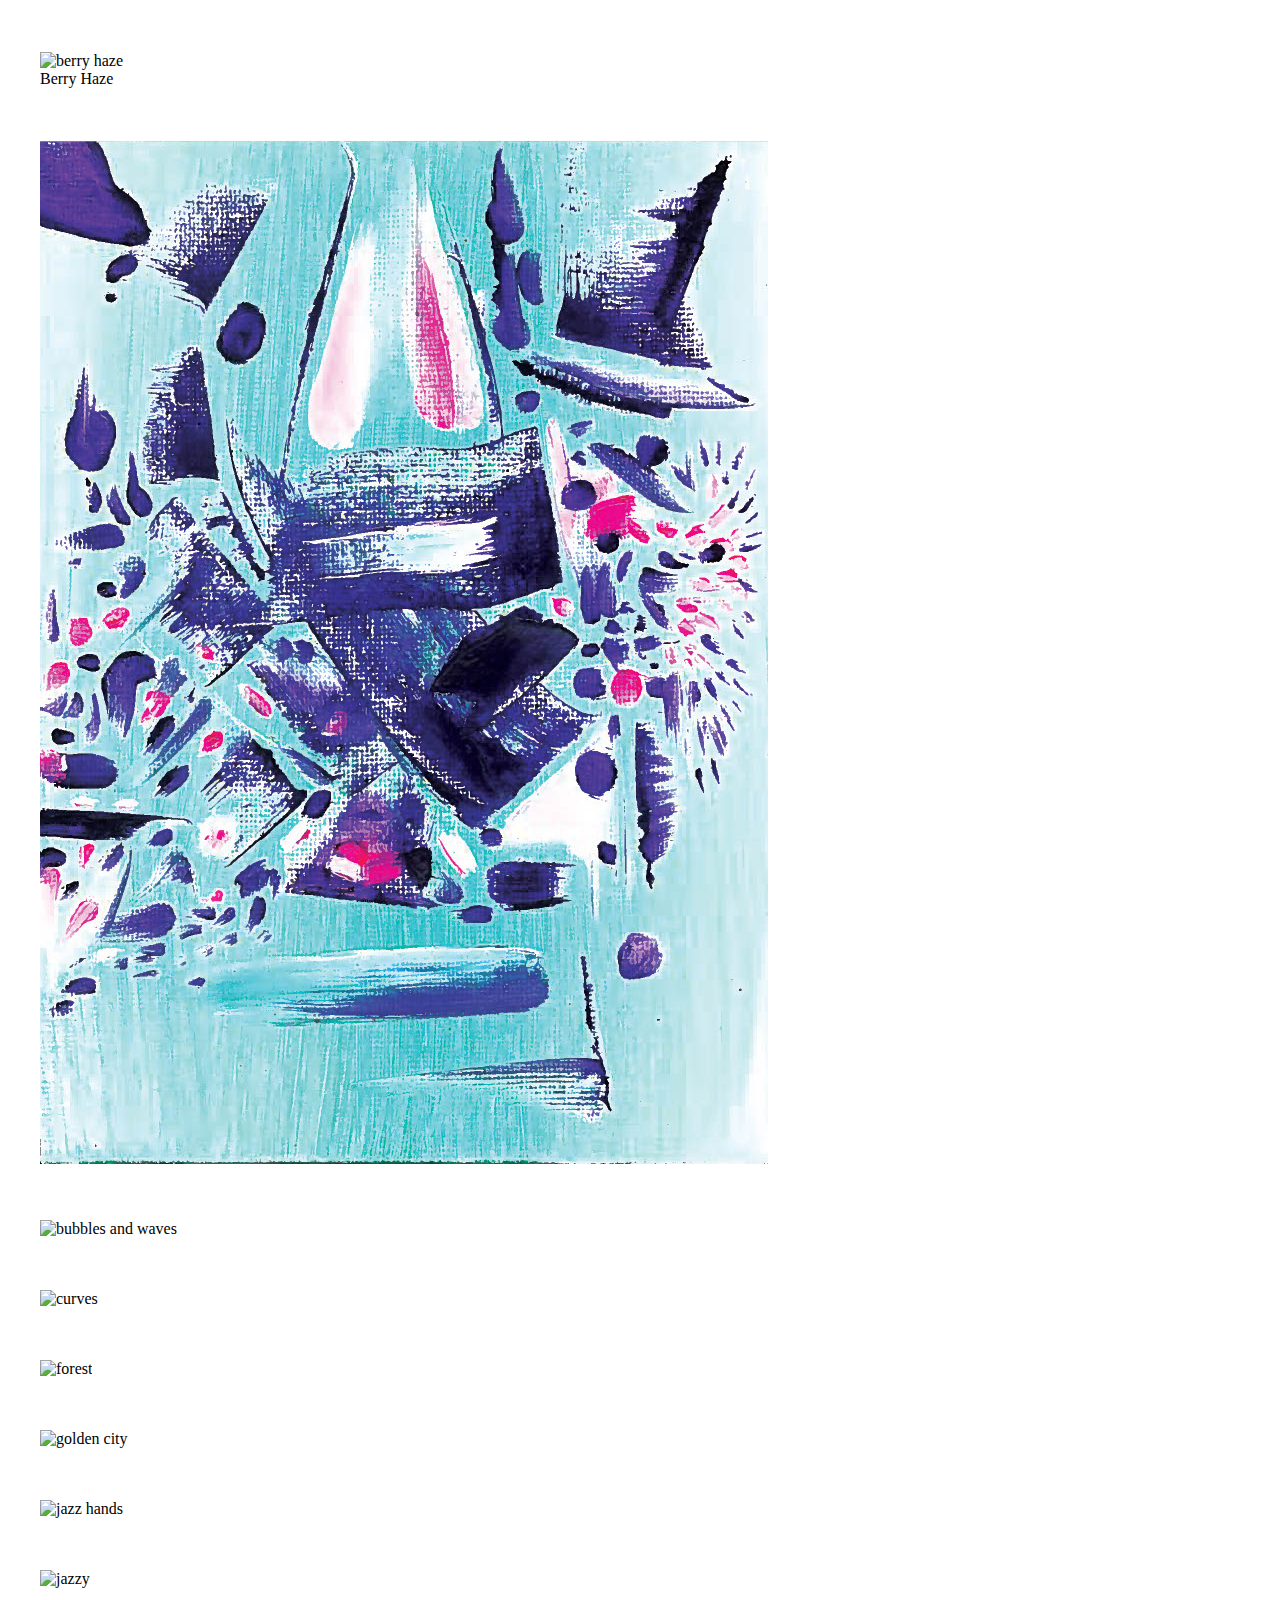
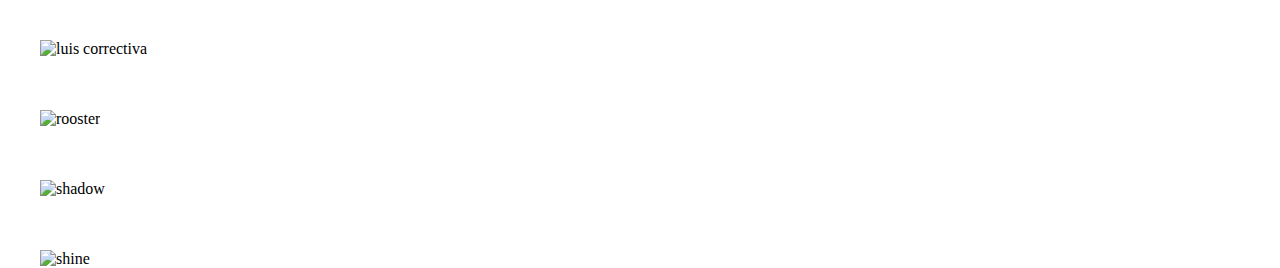
==== gallery.html @ 1a06203a "added images to the gallery" ====
<!DOCTYPE html>


<html lang="en">
    <head>
        <meta charset="UTF-8">
        <meta name="viewport" content="width=device-width, initial-scale=1.0">
        <link href="https://cdn.jsdelivr.net/npm/bootstrap@5.2.3/dist/css/bootstrap.min.css" rel="stylesheet" integrity="sha384-rbsA2VBKQhggwzxH7pPCaAqO46MgnOM80zW1RWuH61DGLwZJEdK2Kadq2F9CUG65" crossorigin="anonymous">
        <script src="https://cdn.jsdelivr.net/npm/bootstrap@5.2.3/dist/js/bootstrap.bundle.min.js" integrity="sha384-kenU1KFdBIe4zVF0s0G1M5b4hcpxyD9F7jL+jjXkk+Q2h455rYXK/7HAuoJl+0I4" crossorigin="anonymous"></script>
        <link href="styles.css" rel="stylesheet">
        <title>Gallery</title>
    </head>
    <body style="height: 100%; width: 100%;">
        <div id="images">
            <figure>      
                <img src="art/berry haze.jpg" alt="berry haze" class="gallery">
                <figcaption>
                    <span>Berry Haze</span>
                </figcaption>
            </figure>
            <figure>
                <img src="art/blue and purple.jpg" alt="blue and purple" class="gallery">

            </figure>
            <figure>
                <img src="art/bubbles and waves.jpg" alt="bubbles and waves" class="gallery">

            </figure>
            <figure>
                <img src="art/curves.jpg" alt="curves" class="gallery">

            </figure>
            <figure>
                <img src="art/forest.jpg" alt="forest" class="gallery">

            </figure>
            <figure>
                <img src="art/golden city.jpg" alt="golden city" class="gallery">

            </figure>
            <figure>
                <img src="art/jazz hands.jpg" alt="jazz hands" class="gallery">

            </figure>
            <figure>
                <img src="art/jazzy.jpg" alt="jazzy" class="gallery">

            </figure>
            <figure>
                <img src="art/luis correctiva.jpg" alt="luis correctiva" class="gallery">
            
            </figure>
            <figure>
                <img src="art/rooster.jpg" alt="rooster" class="gallery">
            
            </figure>
            <figure>
                <img src="art/shadow.jpg" alt="shadow" class="gallery">

            </figure>
            <figure>
                <img src="art/shine.jpg" alt="shine" class="gallery">

            </figure>
        </div>
    </body>
</html>
---- styles.css ----
/* HOMEPAGE STYLES */
body, html {
    width: 100%;
    height: 100%;
    margin: 0;
    padding: 0;
    background-image: url('art/golden\ city.jpg');
    background-position: center;
    background-repeat: no-repeat;
    background-size: cover;
}

h1, h2 {
    color: rgb(170, 146, 146);
    
}
.disc {
    font-weight: bolder;
    position: absolute;
    top: 15%;
    width: 100%;
}

.projects {
    color: white;
    font-size: 150%;
    margin-top: 4%;
}

#container {
    display: flex;
    gap: 10%;
    justify-content: center;
    flex-wrap: wrap;
    padding-top: 400px;
}

.card {
    width: 10%;
    aspect-ratio: 2/3;
    border: 4px solid black;
}

.gallery {
    margin-top: 3%;
}

@media (max-width: 450px) {
    h1, h2 {
        color: rgb(245, 218, 218);
        font-size: 24px;
    }

    .card {
        width: 20%;
    }
    #container{
        padding-top: 300px;
    } 
}
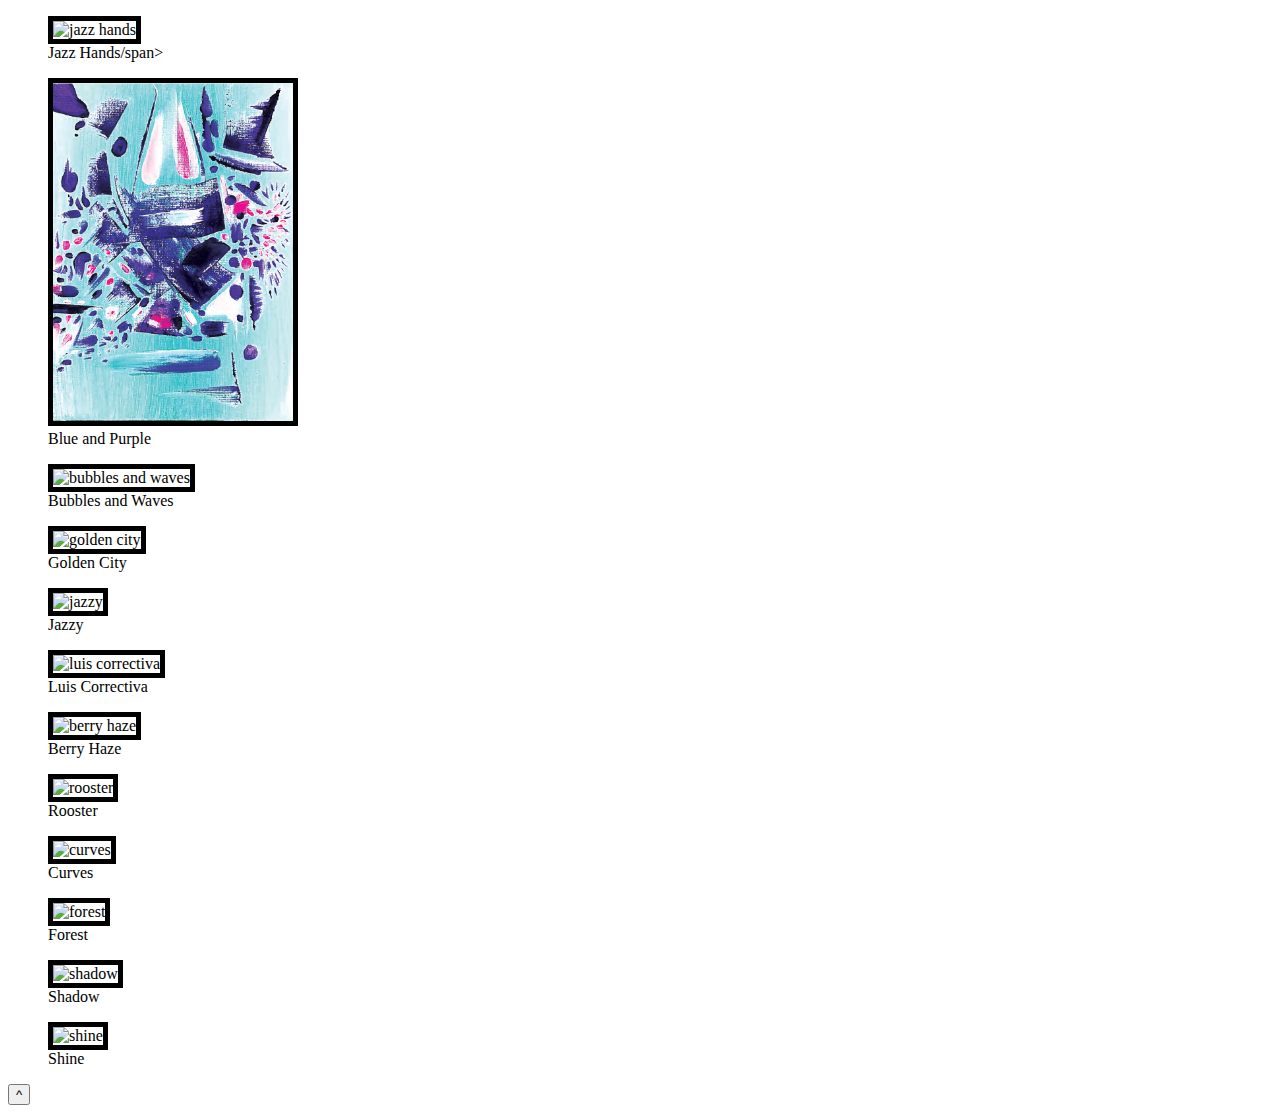
==== commit 7f6ca158: "added captions and rearranged pictures" ====
--- a/gallery.html
+++ b/gallery.html
@@ -9,9 +9,52 @@
         <script src="https://cdn.jsdelivr.net/npm/bootstrap@5.2.3/dist/js/bootstrap.bundle.min.js" integrity="sha384-kenU1KFdBIe4zVF0s0G1M5b4hcpxyD9F7jL+jjXkk+Q2h455rYXK/7HAuoJl+0I4" crossorigin="anonymous"></script>
         <link href="styles.css" rel="stylesheet">
         <title>Gallery</title>
+        <script src="script.js" defer></script>
     </head>
     <body style="height: 100%; width: 100%;">
         <div id="images">
+            <figure>
+                <img src="art/jazz hands.jpg" alt="jazz hands" class="gallery">
+                <figcaption>
+                    <span>Jazz Hands/span>
+                </figcaption>
+
+            </figure>
+            <figure>
+                <img src="art/blue and purple.jpg" alt="blue and purple" class="gallery">
+                <figcaption>
+                    <span>Blue and Purple</span>
+                </figcaption>
+
+            </figure>
+            <figure>
+                <img src="art/bubbles and waves.jpg" alt="bubbles and waves" class="gallery">
+                <figcaption>
+                    <span>Bubbles and Waves</span>
+                </figcaption>
+
+            </figure>
+            <figure>
+                <img src="art/golden city.jpg" alt="golden city" class="gallery">
+                <figcaption>
+                    <span>Golden City</span>
+                </figcaption>
+
+            </figure>
+            <figure>
+                <img src="art/jazzy.jpg" alt="jazzy" class="gallery">
+                <figcaption>
+                    <span>Jazzy</span>
+                </figcaption>
+
+            </figure>
+            <figure>
+                <img src="art/luis correctiva.jpg" alt="luis correctiva" class="gallery">
+                <figcaption>
+                    <span>Luis Correctiva</span>
+                </figcaption>
+
+            </figure>
             <figure>      
                 <img src="art/berry haze.jpg" alt="berry haze" class="gallery">
                 <figcaption>
@@ -19,49 +62,41 @@
                 </figcaption>
             </figure>
             <figure>
-                <img src="art/blue and purple.jpg" alt="blue and purple" class="gallery">
-
-            </figure>
-            <figure>
-                <img src="art/bubbles and waves.jpg" alt="bubbles and waves" class="gallery">
+                <img src="art/rooster.jpg" alt="rooster" class="gallery">
+                <figcaption>
+                    <span>Rooster</span>
+                </figcaption>
 
             </figure>
             <figure>
                 <img src="art/curves.jpg" alt="curves" class="gallery">
+                <figcaption>
+                    <span>Curves</span>
+                </figcaption>
 
             </figure>
             <figure>
                 <img src="art/forest.jpg" alt="forest" class="gallery">
+                <figcaption>
+                    <span>Forest</span>
+                </figcaption>
 
             </figure>
             <figure>
-                <img src="art/golden city.jpg" alt="golden city" class="gallery">
-
-            </figure>
-            <figure>
-                <img src="art/jazz hands.jpg" alt="jazz hands" class="gallery">
-
-            </figure>
-            <figure>
-                <img src="art/jazzy.jpg" alt="jazzy" class="gallery">
-
-            </figure>
-            <figure>
-                <img src="art/luis correctiva.jpg" alt="luis correctiva" class="gallery">
-            
-            </figure>
-            <figure>
-                <img src="art/rooster.jpg" alt="rooster" class="gallery">
-            
-            </figure>
-            <figure>
                 <img src="art/shadow.jpg" alt="shadow" class="gallery">
+                <figcaption>
+                    <span>Shadow</span>
+                </figcaption>
 
             </figure>
             <figure>
                 <img src="art/shine.jpg" alt="shine" class="gallery">
+                <figcaption>
+                    <span>Shine</span>
+                </figcaption>
 
             </figure>
         </div>
+        <button class="topBtn"> ^ </button>
     </body>
 </html>--- a/styles.css
+++ b/styles.css
@@ -1,14 +1,14 @@
 
 /* HOMEPAGE STYLES */
-body, html {
+.background {
     width: 100%;
     height: 100%;
     margin: 0;
     padding: 0;
-    background-image: url('art/golden\ city.jpg');
     background-position: center;
     background-repeat: no-repeat;
     background-size: cover;
+    background-image: url('art/golden\ city.jpg');
 }
 
 h1, h2 {
@@ -42,8 +42,21 @@
     border: 4px solid black;
 }
 
+.button {
+    margin-top: 3%;
+}
+
+/* GALLERY STYLES */
+#images {
+    margin: 0;
+    padding: 0;
+}
+/* figure out how to make flexbox work with figures or just dont use figures and use divs */
 .gallery {
-    margin-top: 3%;
+    width: 20%;
+    border: 5px solid black;
+    margin: 0;
+    padding: 0;
 }
 
 @media (max-width: 450px) {
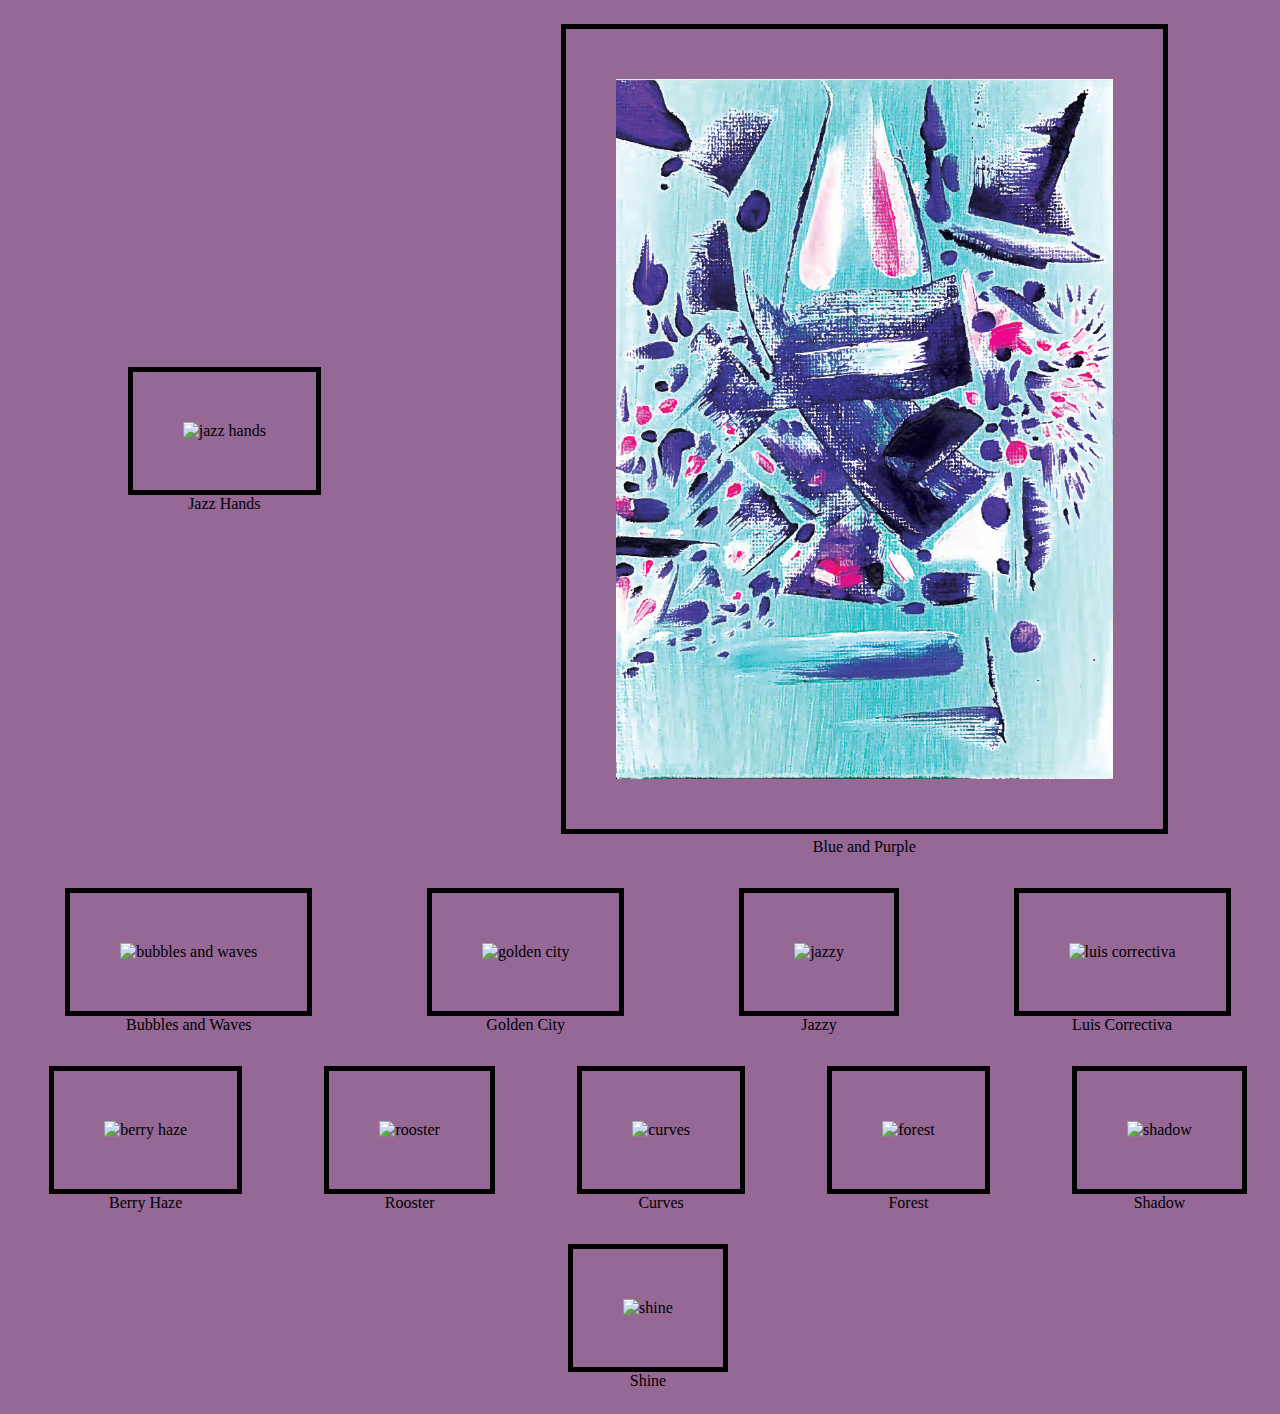
==== commit ca10fecb: "changed background color" ====
--- a/gallery.html
+++ b/gallery.html
@@ -11,12 +11,12 @@
         <title>Gallery</title>
         <script src="script.js" defer></script>
     </head>
-    <body style="height: 100%; width: 100%;">
+    <body style="height: 100%; width: 100%; background-color: rgb(150, 104, 150);">
         <div id="images">
             <figure>
                 <img src="art/jazz hands.jpg" alt="jazz hands" class="gallery">
                 <figcaption>
-                    <span>Jazz Hands/span>
+                    <span>Jazz Hands</span>
                 </figcaption>
 
             </figure>
--- a/styles.css
+++ b/styles.css
@@ -51,12 +51,45 @@
     margin: 0;
     padding: 0;
 }
-/* figure out how to make flexbox work with figures or just dont use figures and use divs */
+
+#images {
+    height: auto;
+    width: 100%;
+    display: flex;
+    align-items: center;
+    flex-wrap: wrap;
+    justify-content: space-around;
+
+}
+
 .gallery {
-    width: 20%;
+    max-width: 500px;
+    max-height: 700px;
     border: 5px solid black;
-    margin: 0;
-    padding: 0;
+    padding: 50px;
+}
+
+figcaption {
+    text-align: center;
+    display: flex;
+    flex-direction: column;
+}
+
+
+.topBtn {
+    display: none;
+    position: fixed;
+    bottom: 20px;
+    left: 30px;
+    z-index: 99;
+    border: none;
+    outline: none;
+    color: white;
+    cursor: pointer;
+    padding: 8px 16px 8px 16px;
+    border-radius: 60px;
+    font-size: 18px;
+    background-color: blue;
 }
 
 @media (max-width: 450px) {
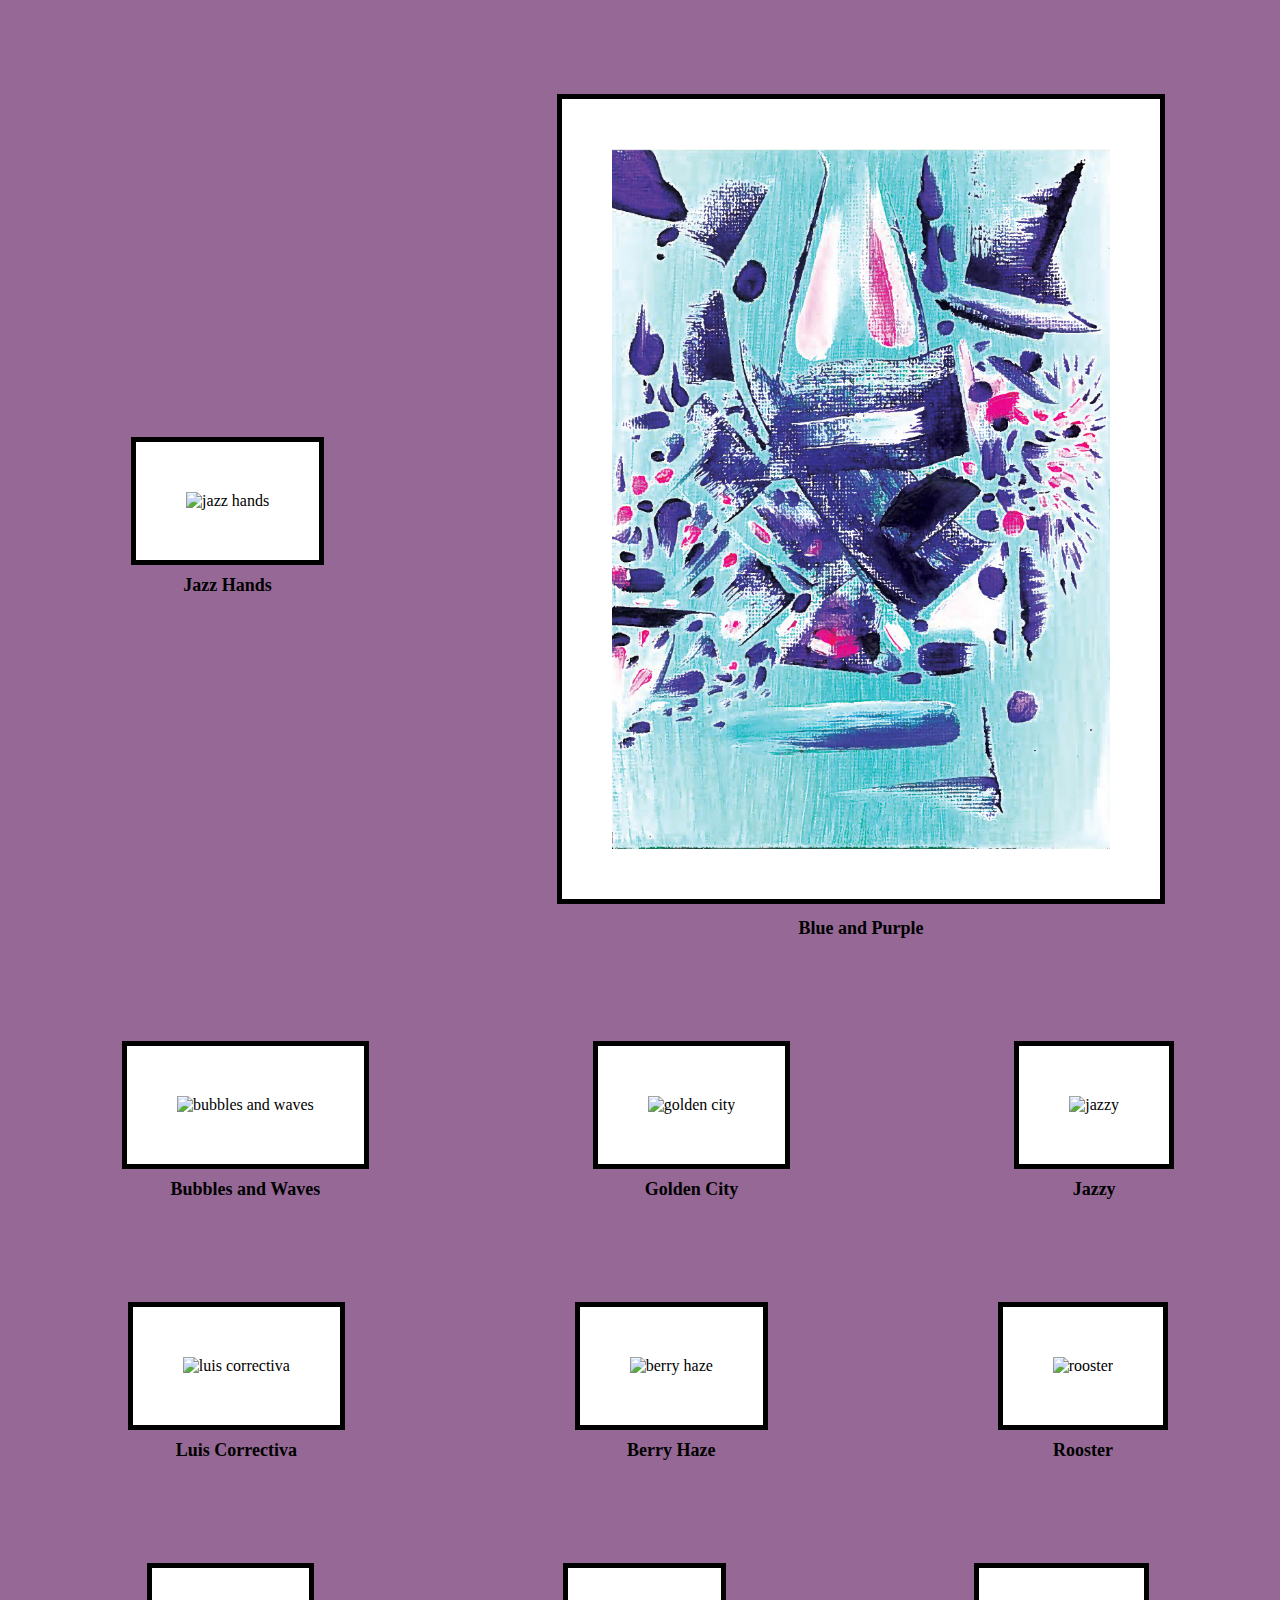
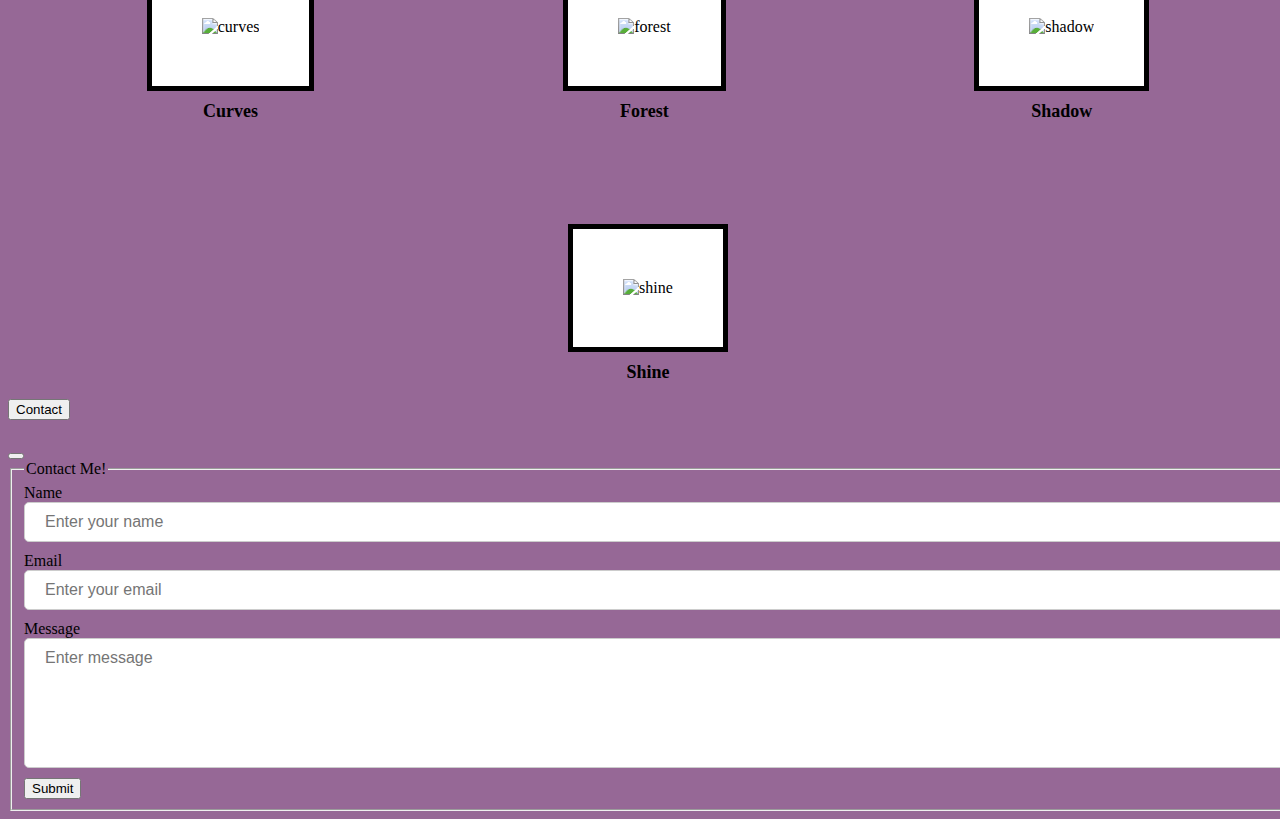
==== commit 8644bb65: "add contact form that submits to email via post" ====
--- a/gallery.html
+++ b/gallery.html
@@ -97,6 +97,32 @@
 
             </figure>
         </div>
+        <button class="btn btn-primary" type="button" data-bs-toggle="offcanvas" data-bs-target="#offcanvasWithBothOptions" aria-controls="offcanvasWithBothOptions">Contact</button>
+        <div class="offcanvas offcanvas-end" data-bs-scroll="true" tabindex="-1" id="offcanvasWithBothOptions" aria-labelledby="offcanvasWithBothOptionsLabel">
+        <div class="offcanvas-header">
+            <h5 class="offcanvas-title" id="offcanvasWithBothOptionsLabel"></h5>
+            <button type="button" class="btn-close" data-bs-dismiss="offcanvas" aria-label="Close"></button>
+        </div>
+        <div class="offcanvas-body">
+            <form action="https://formspree.io/f/mvojzaer" method="POST">
+                <fieldset>
+                    <legend>Contact Me!</legend>
+
+                    <label for="name">Name</label>
+                    <input type="text" class="info" id="name" name="name" placeholder="Enter your name" required>
+
+                    <label for="email">Email</label>
+                    <input type="text" class="info" id="email" name="email" placeholder="Enter your email" required>
+
+                    <label for="message">Message</label>
+                    <input type="text" class="info" id="message" name="message" placeholder="Enter message" required>
+                    
+                    <input type="submit" value="Submit">
+                </fieldset>
+            </form>
+        </div>
+        </div>
+        <!-- isaac.b.barber@gmail.com -->
         <button class="topBtn"> ^ </button>
     </body>
 </html>--- a/styles.css
+++ b/styles.css
@@ -58,7 +58,7 @@
     display: flex;
     align-items: center;
     flex-wrap: wrap;
-    justify-content: space-around;
+    justify-content: space-evenly;
 
 }
 
@@ -67,12 +67,34 @@
     max-height: 700px;
     border: 5px solid black;
     padding: 50px;
+    margin: 70px 70px 10px 70px;
+    background-color: white;
 }
 
 figcaption {
     text-align: center;
     display: flex;
     flex-direction: column;
+    font-size: large;
+    font-weight: bold;
+}
+
+.info {
+    padding: 10px 20px;
+    border-radius: 5px;
+    cursor: text;
+    display: block;
+    margin-bottom: 10px;
+    width: 100%;
+    border: 1px solid #ccc;
+    font-size: 16px;
+}
+.info:hover {
+    background-color: rgb(211, 211, 211);
+}
+
+#message {
+    padding-bottom: 100px;
 }
 
 
@@ -80,7 +102,7 @@
     display: none;
     position: fixed;
     bottom: 20px;
-    left: 30px;
+    right: 30px;
     z-index: 99;
     border: none;
     outline: none;
@@ -97,7 +119,12 @@
         color: rgb(245, 218, 218);
         font-size: 24px;
     }
-
+    .gallery {
+        max-width: 150px;
+        max-height: 350px;
+        padding: 10px;
+        margin: 0;
+    }
     .card {
         width: 20%;
     }
